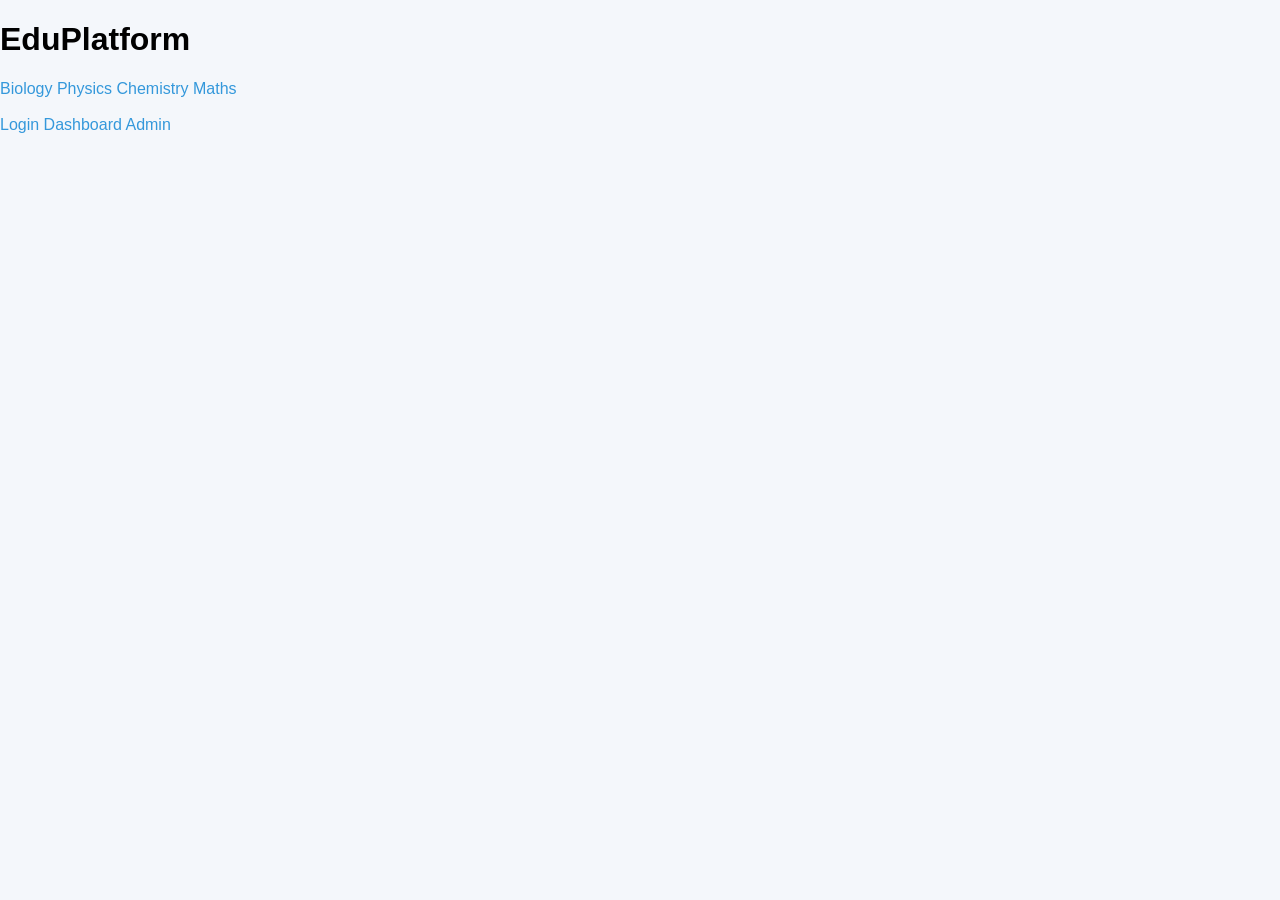
==== index.html @ ce183835 "Add files via upload" ====
<!DOCTYPE html>
<html>
<head>
  <link rel="stylesheet" href="assets/css/styles.css">
</head>

<body>

<h1>EduPlatform</h1>

<a href="subjects/biology.html">Biology</a>
<a href="subjects/physics.html">Physics</a>
<a href="subjects/chemistry.html">Chemistry</a>
<a href="subjects/maths.html">Maths</a>

<br><br>

<a href="login.html">Login</a>
<a href="dashboard.html">Dashboard</a>
<a href="admin.html">Admin</a>

</body>
</html>
---- assets/css/styles.css ----
body {
  margin: 0;
  font-family: "Segoe UI", sans-serif;
  background: #f4f7fb;
}

header {
  background: #2c3e50;
  color: white;
  padding: 15px;
  display: flex;
  justify-content: space-between;
}

a {
  text-decoration: none;
  color: #3498db;
}

.container {
  padding: 20px;
}

.card {
  background: white;
  padding: 15px;
  margin: 10px;
  border-radius: 10px;
  box-shadow: 0 2px 5px rgba(0,0,0,0.1);
}

.grid {
  display: flex;
  flex-wrap: wrap;
}

button {
  padding: 10px;
  margin: 5px;
  border: none;
  background: #3498db;
  color: white;
  border-radius: 5px;
  cursor: pointer;
}
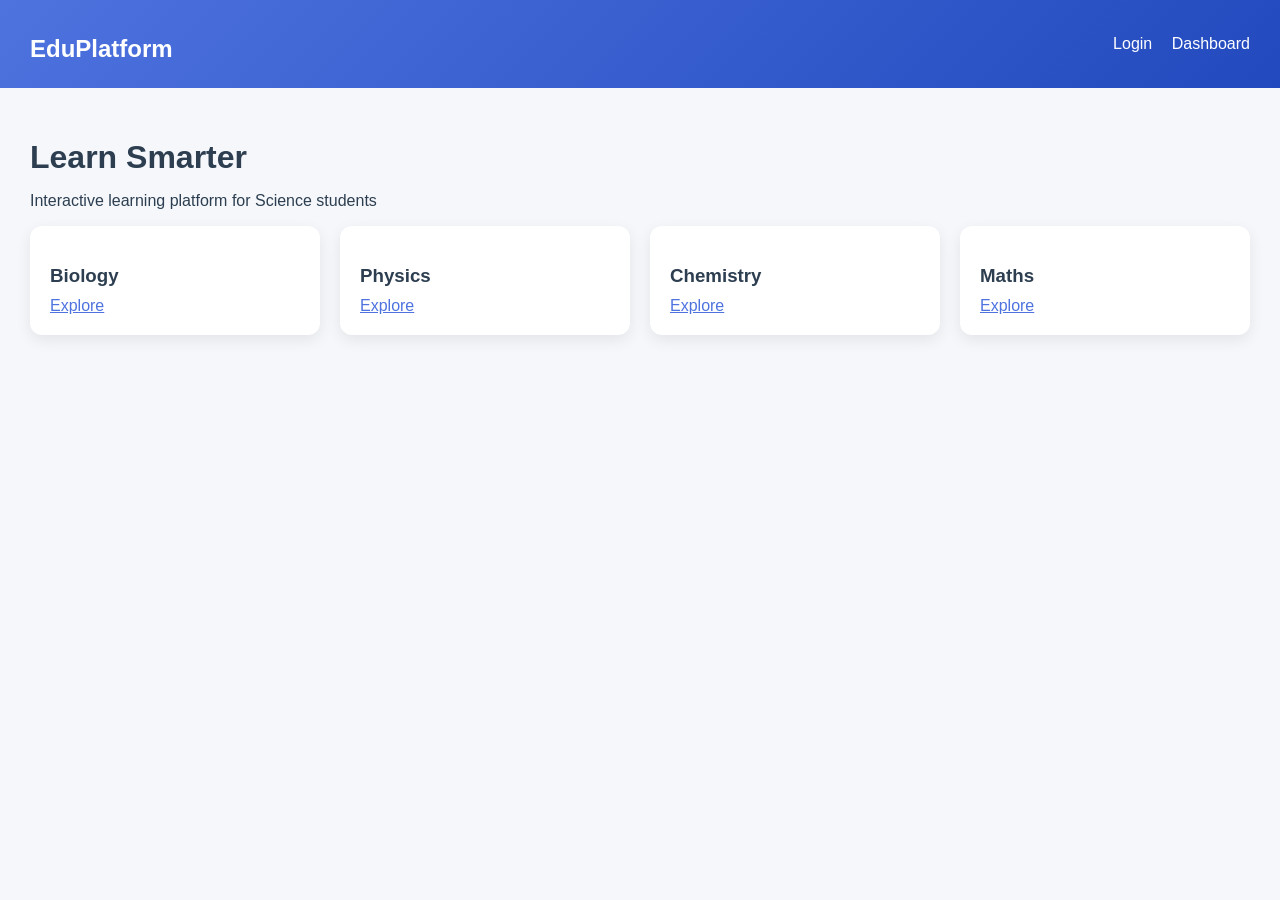
==== commit 8aff4d08: "Update index.html" ====
--- a/index.html
+++ b/index.html
@@ -6,18 +6,44 @@
 
 <body>
 
-<h1>EduPlatform</h1>
+<header>
+  <h2>EduPlatform</h2>
+  <div>
+    <a href="login.html">Login</a>
+    <a href="dashboard.html">Dashboard</a>
+  </div>
+</header>
 
-<a href="subjects/biology.html">Biology</a>
-<a href="subjects/physics.html">Physics</a>
-<a href="subjects/chemistry.html">Chemistry</a>
-<a href="subjects/maths.html">Maths</a>
+<div class="container">
 
-<br><br>
+  <h1>Learn Smarter</h1>
+  <p>Interactive learning platform for Science students</p>
 
-<a href="login.html">Login</a>
-<a href="dashboard.html">Dashboard</a>
-<a href="admin.html">Admin</a>
+  <div class="grid">
+
+    <div class="card">
+      <h3>Biology</h3>
+      <a href="subjects/biology.html">Explore</a>
+    </div>
+
+    <div class="card">
+      <h3>Physics</h3>
+      <a href="subjects/physics.html">Explore</a>
+    </div>
+
+    <div class="card">
+      <h3>Chemistry</h3>
+      <a href="subjects/chemistry.html">Explore</a>
+    </div>
+
+    <div class="card">
+      <h3>Maths</h3>
+      <a href="subjects/maths.html">Explore</a>
+    </div>
+
+  </div>
+
+</div>
 
 </body>
-</html>+</html>
--- a/assets/css/styles.css
+++ b/assets/css/styles.css
@@ -1,45 +1,87 @@
 body {
   margin: 0;
-  font-family: "Segoe UI", sans-serif;
-  background: #f4f7fb;
+  font-family: 'Segoe UI', sans-serif;
+  background: #f5f7fb;
+  color: #2c3e50;
 }
 
+/* HEADER */
 header {
-  background: #2c3e50;
+  background: linear-gradient(135deg, #4e73df, #224abe);
   color: white;
-  padding: 15px;
+  padding: 15px 30px;
   display: flex;
   justify-content: space-between;
+  align-items: center;
 }
 
-a {
+/* NAV LINKS */
+header a {
+  color: white;
+  margin-left: 15px;
   text-decoration: none;
-  color: #3498db;
+  font-weight: 500;
 }
 
-.container {
-  padding: 20px;
+header a:hover {
+  opacity: 0.8;
 }
 
+/* CONTAINER */
+.container {
+  padding: 30px;
+}
+
+/* GRID */
+.grid {
+  display: grid;
+  grid-template-columns: repeat(auto-fit, minmax(220px, 1fr));
+  gap: 20px;
+}
+
+/* CARD */
 .card {
   background: white;
-  padding: 15px;
-  margin: 10px;
-  border-radius: 10px;
-  box-shadow: 0 2px 5px rgba(0,0,0,0.1);
+  padding: 20px;
+  border-radius: 12px;
+  box-shadow: 0 5px 15px rgba(0,0,0,0.08);
+  transition: all 0.3s ease;
 }
 
-.grid {
-  display: flex;
-  flex-wrap: wrap;
+.card:hover {
+  transform: translateY(-5px);
+  box-shadow: 0 10px 25px rgba(0,0,0,0.15);
 }
 
+/* BUTTON */
 button {
+  background: #4e73df;
+  color: white;
+  border: none;
+  padding: 10px 15px;
+  border-radius: 6px;
+  cursor: pointer;
+}
+
+button:hover {
+  background: #2e59d9;
+}
+
+/* INPUT */
+input, textarea {
+  width: 100%;
   padding: 10px;
-  margin: 5px;
-  border: none;
-  background: #3498db;
-  color: white;
-  border-radius: 5px;
-  cursor: pointer;
-}+  margin: 8px 0;
+  border-radius: 6px;
+  border: 1px solid #ccc;
+}
+
+/* TITLE */
+h1, h2, h3 {
+  margin-bottom: 10px;
+}
+
+/* LINKS */
+a {
+  color: #4e73df;
+}
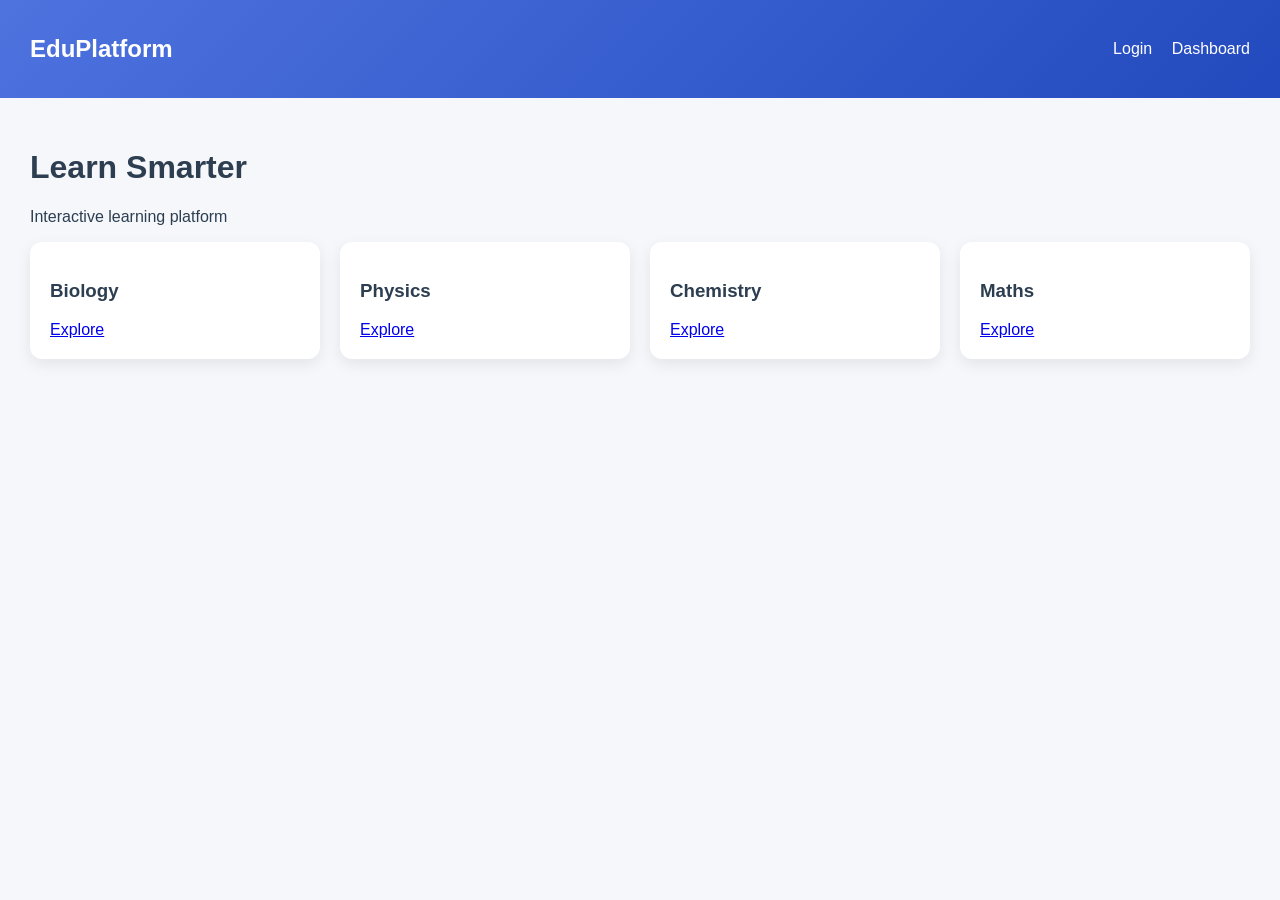
==== commit a75eeaa4: "Update index.html" ====
--- a/index.html
+++ b/index.html
@@ -17,7 +17,7 @@
 <div class="container">
 
   <h1>Learn Smarter</h1>
-  <p>Interactive learning platform for Science students</p>
+  <p>Interactive learning platform</p>
 
   <div class="grid">
 
--- a/assets/css/styles.css
+++ b/assets/css/styles.css
@@ -15,16 +15,11 @@
   align-items: center;
 }
 
-/* NAV LINKS */
 header a {
   color: white;
   margin-left: 15px;
   text-decoration: none;
   font-weight: 500;
-}
-
-header a:hover {
-  opacity: 0.8;
 }
 
 /* CONTAINER */
@@ -45,12 +40,11 @@
   padding: 20px;
   border-radius: 12px;
   box-shadow: 0 5px 15px rgba(0,0,0,0.08);
-  transition: all 0.3s ease;
+  transition: 0.3s;
 }
 
 .card:hover {
   transform: translateY(-5px);
-  box-shadow: 0 10px 25px rgba(0,0,0,0.15);
 }
 
 /* BUTTON */
@@ -58,13 +52,9 @@
   background: #4e73df;
   color: white;
   border: none;
-  padding: 10px 15px;
+  padding: 10px;
   border-radius: 6px;
   cursor: pointer;
-}
-
-button:hover {
-  background: #2e59d9;
 }
 
 /* INPUT */
@@ -72,16 +62,4 @@
   width: 100%;
   padding: 10px;
   margin: 8px 0;
-  border-radius: 6px;
-  border: 1px solid #ccc;
 }
-
-/* TITLE */
-h1, h2, h3 {
-  margin-bottom: 10px;
-}
-
-/* LINKS */
-a {
-  color: #4e73df;
-}
